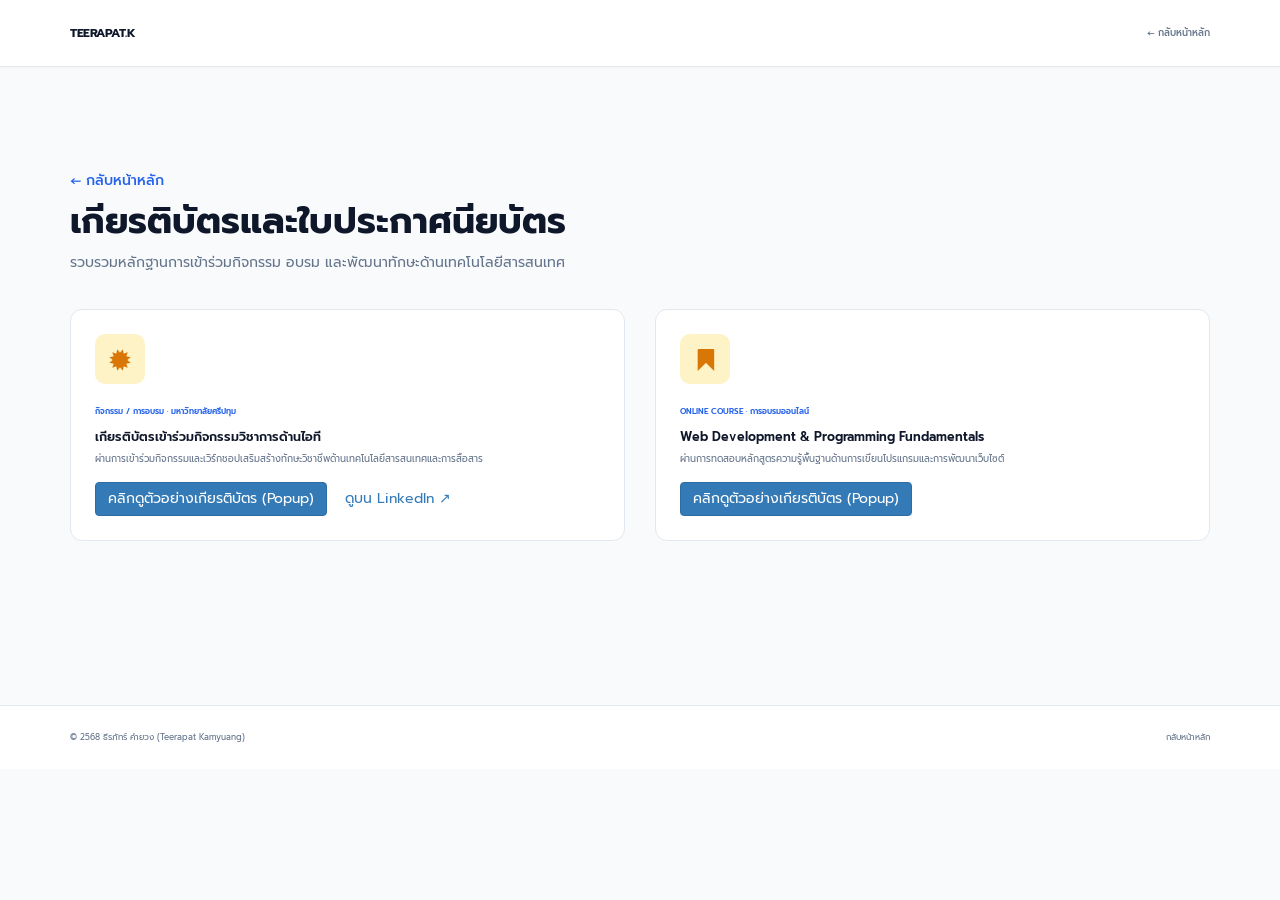
==== certificates.html @ 73149c90 "add certificates page" ====
<!DOCTYPE html>
<html lang="th">
<head>
  <meta charset="utf-8">
  <meta name="viewport" content="width=device-width, initial-scale=1">
  <title>เกียรติบัตรและใบประกาศนียบัตร | ธีรภัทร์ คำยวง</title>

  <!-- Bootstrap 3.4.1 & jQuery -->
  <link rel="stylesheet" href="https://maxcdn.bootstrapcdn.com/bootstrap/3.4.1/css/bootstrap.min.css">
  <script src="https://ajax.googleapis.com/ajax/libs/jquery/3.7.1/jquery.min.js"></script>
  <script src="https://maxcdn.bootstrapcdn.com/bootstrap/3.4.1/js/bootstrap.min.js"></script>

  <!-- Google Fonts: Prompt -->
  <link rel="preconnect" href="https://fonts.googleapis.com">
  <link rel="preconnect" href="https://fonts.gstatic.com" crossorigin>
  <link href="https://fonts.googleapis.com/css2?family=Prompt:wght@300;400;500;600;700&display=swap" rel="stylesheet">

  <link href="myy.css" rel="stylesheet">
</head>
<body>

<!-- NAVBAR -->
<nav class="navbar navbar-default navbar-fixed-top custom-nav">
  <div class="container">
    <div class="navbar-header">
      <button type="button" class="navbar-toggle collapsed" data-toggle="collapse" data-target="#navbar-menu">
        <span class="icon-bar"></span>
        <span class="icon-bar"></span>
        <span class="icon-bar"></span>
      </button>
      <a class="navbar-brand brand-logo" href="index.html">TEERAPAT.K</a>
    </div>

    <div class="collapse navbar-collapse" id="navbar-menu">
      <ul class="nav navbar-nav navbar-right">
        <li><a href="index.html">← กลับหน้าหลัก</a></li>
      </ul>
    </div>
  </div>
</nav>

<main class="section-padding" style="padding-top: 100px;">
  <div class="container">
    <div class="section-title-wrap text-left">
      <a href="index.html" class="back-link">← กลับหน้าหลัก</a>
      <h1 style="margin-top: 10px; font-weight: 700; color: #0f172a;">เกียรติบัตรและใบประกาศนียบัตร</h1>
      <p>รวบรวมหลักฐานการเข้าร่วมกิจกรรม อบรม และพัฒนาทักษะด้านเทคโนโลยีสารสนเทศ</p>
    </div>

    <div class="row">
      <!-- ใบที่ 1 -->
      <div class="col-md-6 col-sm-12">
        <div class="custom-card">
          <div class="card-icon-header icon-cert">
            <span class="glyphicon glyphicon-certificate"></span>
          </div>
          <div class="card-content">
            <span class="card-tag">กิจกรรม / การอบรม · มหาวิทยาลัยศรีปทุม</span>
            <h3>เกียรติบัตรเข้าร่วมกิจกรรมวิชาการด้านไอที</h3>
            <p>ผ่านการเข้าร่วมกิจกรรมและเวิร์กชอปเสริมสร้างทักษะวิชาชีพด้านเทคโนโลยีสารสนเทศและการสื่อสาร</p>
            <div style="margin-top: 15px;">
              <!-- ปุ่มเปิด Modal Popup ของ Bootstrap -->
              <button type="button" class="btn btn-primary" data-toggle="modal" data-target="#certModal1">
                คลิกดูตัวอย่างเกียรติบัตร (Popup)
              </button>
              <a class="btn btn-link" href="https://www.linkedin.com/in/teerapat-kamyuang-30a605290/" target="_blank">
                ดูบน LinkedIn ↗
              </a>
            </div>
          </div>
        </div>
      </div>

      <!-- ใบที่ 2 -->
      <div class="col-md-6 col-sm-12">
        <div class="custom-card">
          <div class="card-icon-header icon-cert">
            <span class="glyphicon glyphicon-bookmark"></span>
          </div>
          <div class="card-content">
            <span class="card-tag">Online Course · การอบรมออนไลน์</span>
            <h3>Web Development &amp; Programming Fundamentals</h3>
            <p>ผ่านการทดสอบหลักสูตรความรู้พื้นฐานด้านการเขียนโปรแกรมและการพัฒนาเว็บไซต์</p>
            <div style="margin-top: 15px;">
              <button type="button" class="btn btn-primary" data-toggle="modal" data-target="#certModal2">
                คลิกดูตัวอย่างเกียรติบัตร (Popup)
              </button>
            </div>
          </div>
        </div>
      </div>
    </div>
  </div>
</main>

<!-- BOOTSTRAP MODAL 1 -->
<div id="certModal1" class="modal fade" role="dialog">
  <div class="modal-dialog modal-lg">
    <div class="modal-content">
      <div class="modal-header">
        <button type="button" class="close" data-dismiss="modal">&times;</button>
        <h4 class="modal-title">เกียรติบัตรเข้าร่วมกิจกรรมวิชาการด้านไอที</h4>
      </div>
      <div class="modal-body text-center" style="padding: 30px;">
        <!-- หากมีรูปภาพ สามารถเปลี่ยนมาใส่แท็ก <img src="รูป.jpg" class="img-responsive"> ได้ -->
        <div class="cert-preview-placeholder">
          <span class="glyphicon glyphicon-file" style="font-size: 50px; color: #2563eb;"></span>
          <p style="margin-top: 15px; color: #64748b;">(สามารถนำไฟล์รูปภาพเกียรติบัตรจริงมาแสดงผลตรงนี้ได้)</p>
        </div>
      </div>
      <div class="modal-footer">
        <a href="https://www.linkedin.com/in/teerapat-kamyuang-30a605290/" target="_blank" class="btn btn-primary">เปิดดูเอกสารต้นฉบับบน LinkedIn</a>
        <button type="button" class="btn btn-default" data-dismiss="modal">ปิดหน้าต่าง</button>
      </div>
    </div>
  </div>
</div>

<!-- BOOTSTRAP MODAL 2 -->
<div id="certModal2" class="modal fade" role="dialog">
  <div class="modal-dialog modal-lg">
    <div class="modal-content">
      <div class="modal-header">
        <button type="button" class="close" data-dismiss="modal">&times;</button>
        <h4 class="modal-title">Web Development &amp; Programming Fundamentals</h4>
      </div>
      <div class="modal-body text-center" style="padding: 30px;">
        <div class="cert-preview-placeholder">
          <span class="glyphicon glyphicon-file" style="font-size: 50px; color: #2563eb;"></span>
          <p style="margin-top: 15px; color: #64748b;">(สามารถนำไฟล์รูปภาพเกียรติบัตรจริงมาแสดงผลตรงนี้ได้)</p>
        </div>
      </div>
      <div class="modal-footer">
        <button type="button" class="btn btn-default" data-dismiss="modal">ปิดหน้าต่าง</button>
      </div>
    </div>
  </div>
</div>

<!-- FOOTER -->
<footer class="site-footer" style="margin-top: 80px;">
  <div class="container">
    <div class="row">
      <div class="col-sm-6 text-left">
        <span>© 2568 ธีรภัทร์ คำยวง (Teerapat Kamyuang)</span>
      </div>
      <div class="col-sm-6 text-right">
        <a href="index.html">กลับหน้าหลัก</a>
      </div>
    </div>
  </div>
</footer>

</body>
</html>
---- myy.css ----
/* --- RESET & TYPOGRAPHY --- */
body {
  font-family: 'Prompt', -apple-system, BlinkMacSystemFont, sans-serif !important;
  background-color: #f8fafc;
  color: #1e293b;
  line-height: 1.6;
  padding-top: 70px; /* เว้นที่ให้ Fixed Navbar */
}

/* --- NAVBAR STYLING --- */
.custom-nav {
  background-color: rgba(255, 255, 255, 0.95);
  backdrop-filter: blur(8px);
  border-bottom: 1px solid #e2e8f0;
  padding: 8px 0;
  box-shadow: 0 1px 3px rgba(0, 0, 0, 0.04);
}

.brand-logo {
  font-weight: 700;
  color: #0f172a !important;
  letter-spacing: -0.5px;
  font-size: 1.2rem;
}

.custom-nav .navbar-nav > li > a {
  color: #64748b;
  font-weight: 500;
  font-size: 0.95rem;
  transition: color 0.2s;
}

.custom-nav .navbar-nav > li > a:hover {
  color: #2563eb !important;
  background: transparent !important;
}

/* --- HERO SECTION --- */
.hero-section {
  padding: 60px 0 40px 0;
}

.hero-align {
  display: flex;
  align-items: center;
  flex-wrap: wrap;
}

.status-badge {
  display: inline-block;
  background: #dcfce7;
  color: #166534;
  font-size: 0.85rem;
  font-weight: 500;
  padding: 4px 14px;
  border-radius: 50px;
  margin-bottom: 20px;
}

.status-dot {
  display: inline-block;
  width: 8px;
  height: 8px;
  background-color: #22c55e;
  border-radius: 50%;
  margin-right: 6px;
}

.hero-title {
  font-size: 2.5rem;
  font-weight: 700;
  color: #0f172a;
  line-height: 1.3;
  margin-bottom: 20px;
}

.text-primary-custom {
  color: #2563eb;
}

.hero-desc {
  color: #64748b;
  font-size: 1.1rem;
  max-width: 540px;
}

.meta-card {
  background: #ffffff;
  border: 1px solid #e2e8f0;
  border-radius: 12px;
  padding: 24px;
  box-shadow: 0 4px 6px -1px rgba(0, 0, 0, 0.05);
}

.meta-row {
  padding: 10px 0;
  border-bottom: 1px solid #f1f5f9;
}

.meta-row:last-child {
  border-bottom: none;
}

.meta-label {
  display: block;
  font-size: 0.8rem;
  color: #94a3b8;
  text-transform: uppercase;
}

.meta-value {
  font-size: 1rem;
  font-weight: 600;
  color: #0f172a;
}

/* --- SECTION & TITLES --- */
.section-padding {
  padding: 60px 0;
}

.bg-light-section {
  background-color: #ffffff;
  border-top: 1px solid #e2e8f0;
  border-bottom: 1px solid #e2e8f0;
}

.section-title-wrap {
  margin-bottom: 35px;
}

.section-title-wrap h2 {
  font-size: 1.8rem;
  font-weight: 700;
  color: #0f172a;
  margin-bottom: 5px;
}

.section-title-wrap p {
  color: #64748b;
}

/* --- CARDS --- */
.custom-card {
  background: #ffffff;
  border: 1px solid #e2e8f0;
  border-radius: 12px;
  padding: 24px;
  margin-bottom: 24px;
  transition: all 0.25s ease;
}

.custom-card:hover {
  transform: translateY(-4px);
  box-shadow: 0 10px 20px -5px rgba(0, 0, 0, 0.08);
  border-color: #cbd5e1;
}

.card-icon-header {
  width: 50px;
  height: 50px;
  border-radius: 10px;
  display: flex;
  align-items: center;
  justify-content: center;
  font-size: 22px;
  margin-bottom: 15px;
}

.icon-code {
  background: #eff6ff;
  color: #2563eb;
}

.icon-cert {
  background: #fef3c7;
  color: #d97706;
}

.card-tag {
  font-size: 0.8rem;
  font-weight: 600;
  color: #2563eb;
  text-transform: uppercase;
}

.custom-card h3 {
  font-size: 1.25rem;
  font-weight: 600;
  color: #0f172a;
  margin: 8px 0;
}

.custom-card p {
  color: #64748b;
  font-size: 0.95rem;
}

.card-btn-link {
  display: inline-block;
  color: #2563eb;
  font-weight: 600;
  margin-top: 10px;
  text-decoration: none !important;
}

/* --- SKILLS --- */
.skills-box h4 {
  font-weight: 600;
  color: #0f172a;
}

.badge-tags {
  margin-top: 10px;
}

.skill-badge {
  display: inline-block;
  background: #eff6ff;
  color: #2563eb;
  border: 1px solid #bfdbfe;
  padding: 6px 14px;
  border-radius: 20px;
  font-size: 0.85rem;
  font-weight: 500;
  margin: 4px;
}

.styled-list {
  padding-left: 20px;
  color: #64748b;
  margin-top: 10px;
}

.styled-list li {
  margin-bottom: 8px;
}

/* --- CONTACT BOX --- */
.contact-box-card {
  background: #0f172a;
  color: #ffffff;
  border-radius: 16px;
  padding: 40px 20px;
}

.contact-box-card h2 {
  color: #ffffff;
  font-weight: 700;
  margin-bottom: 10px;
}

.contact-box-card p {
  color: #94a3b8;
  margin-bottom: 30px;
}

.contact-action-btn {
  display: block;
  background: #1e293b;
  color: #ffffff !important;
  border: 1px solid #334155;
  padding: 12px;
  border-radius: 8px;
  font-weight: 500;
  text-decoration: none !important;
  margin-bottom: 15px;
  transition: all 0.2s;
}

.contact-action-btn:hover {
  background: #2563eb;
  border-color: #2563eb;
}

.social-links-area {
  margin-top: 25px;
  border-top: 1px solid #1e293b;
  padding-top: 20px;
}

.social-text {
  color: #64748b;
  margin-right: 15px;
}

.custom-social-btn {
  background: transparent;
  color: #cbd5e1;
  border-color: #334155;
  margin: 4px;
  border-radius: 8px;
}

.custom-social-btn:hover {
  background: rgba(255, 255, 255, 0.1);
  color: #ffffff;
  border-color: #94a3b8;
}

/* --- CERTIFICATE MODAL & BACK LINK --- */
.back-link {
  color: #2563eb;
  font-weight: 500;
  text-decoration: none !important;
}

.cert-preview-placeholder {
  background: #f8fafc;
  border: 2px dashed #cbd5e1;
  border-radius: 10px;
  padding: 50px 20px;
}

/* --- FOOTER --- */
.site-footer {
  border-top: 1px solid #e2e8f0;
  padding: 25px 0;
  font-size: 0.85rem;
  color: #64748b;
  background: #ffffff;
}

.site-footer a {
  color: #64748b;
  text-decoration: none;
}
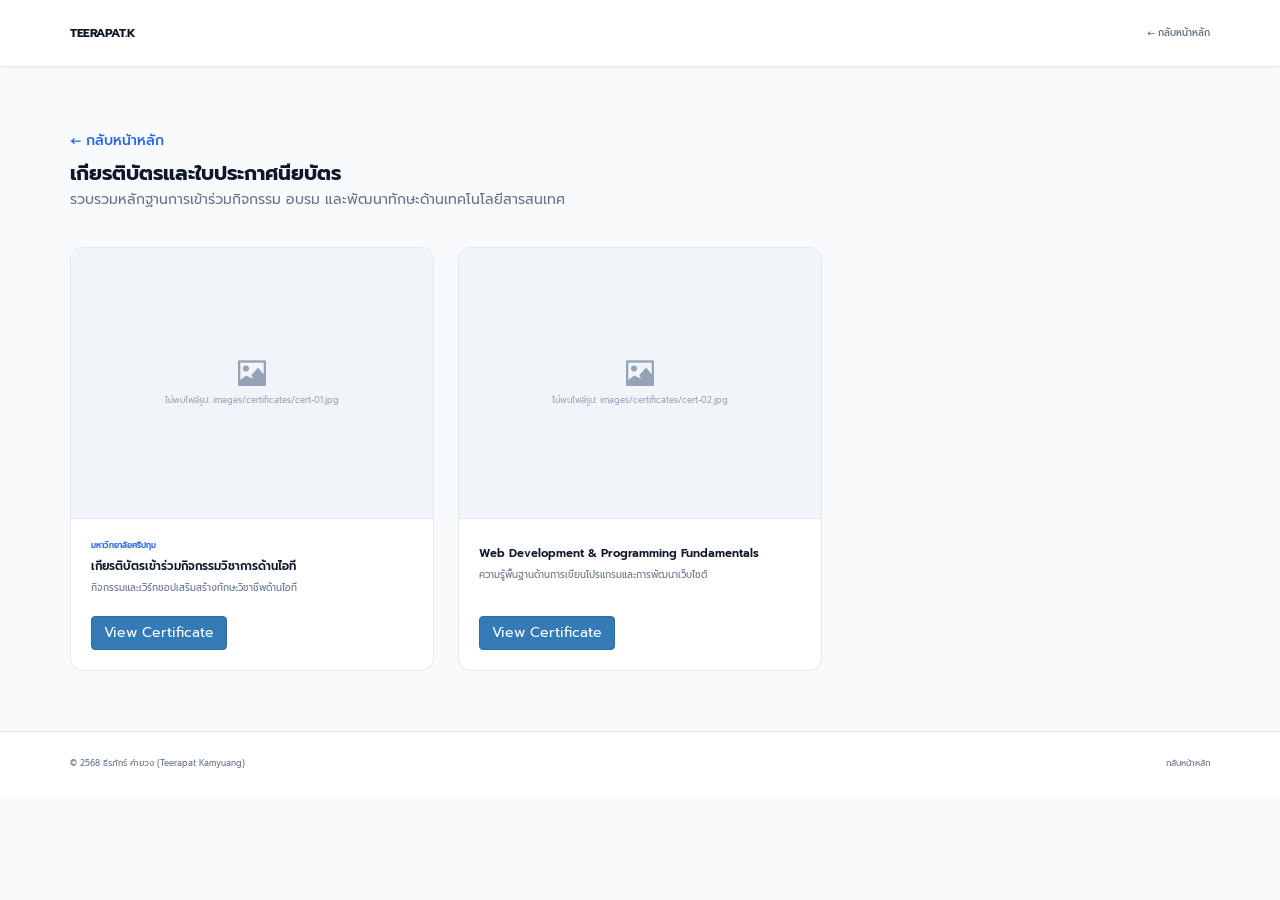
==== commit 521fe690: "Add files via upload" ====
--- a/certificates.html
+++ b/certificates.html
@@ -5,7 +5,7 @@
   <meta name="viewport" content="width=device-width, initial-scale=1">
   <title>เกียรติบัตรและใบประกาศนียบัตร | ธีรภัทร์ คำยวง</title>
 
-  <!-- Bootstrap 3.4.1 & jQuery -->
+  <!-- Bootstrap 3.4.1 & jQuery (เหมือนเดิม) -->
   <link rel="stylesheet" href="https://maxcdn.bootstrapcdn.com/bootstrap/3.4.1/css/bootstrap.min.css">
   <script src="https://ajax.googleapis.com/ajax/libs/jquery/3.7.1/jquery.min.js"></script>
   <script src="https://maxcdn.bootstrapcdn.com/bootstrap/3.4.1/js/bootstrap.min.js"></script>
@@ -15,7 +15,9 @@
   <link rel="preconnect" href="https://fonts.gstatic.com" crossorigin>
   <link href="https://fonts.googleapis.com/css2?family=Prompt:wght@300;400;500;600;700&display=swap" rel="stylesheet">
 
+  <!-- สไตล์หลักของเว็บ (ไม่ได้แก้) + สไตล์เฉพาะหน้านี้ (ไฟล์ใหม่) -->
   <link href="myy.css" rel="stylesheet">
+  <link href="certificates.css" rel="stylesheet">
 </head>
 <body>
 
@@ -39,98 +41,40 @@
   </div>
 </nav>
 
-<main class="section-padding" style="padding-top: 100px;">
+<main class="section-padding cert-main">
   <div class="container">
-    <div class="section-title-wrap text-left">
+    <div class="section-title-wrap">
       <a href="index.html" class="back-link">← กลับหน้าหลัก</a>
-      <h1 style="margin-top: 10px; font-weight: 700; color: #0f172a;">เกียรติบัตรและใบประกาศนียบัตร</h1>
+      <h1 class="cert-page-title">เกียรติบัตรและใบประกาศนียบัตร</h1>
       <p>รวบรวมหลักฐานการเข้าร่วมกิจกรรม อบรม และพัฒนาทักษะด้านเทคโนโลยีสารสนเทศ</p>
     </div>
 
-    <div class="row">
-      <!-- ใบที่ 1 -->
-      <div class="col-md-6 col-sm-12">
-        <div class="custom-card">
-          <div class="card-icon-header icon-cert">
-            <span class="glyphicon glyphicon-certificate"></span>
-          </div>
-          <div class="card-content">
-            <span class="card-tag">กิจกรรม / การอบรม · มหาวิทยาลัยศรีปทุม</span>
-            <h3>เกียรติบัตรเข้าร่วมกิจกรรมวิชาการด้านไอที</h3>
-            <p>ผ่านการเข้าร่วมกิจกรรมและเวิร์กชอปเสริมสร้างทักษะวิชาชีพด้านเทคโนโลยีสารสนเทศและการสื่อสาร</p>
-            <div style="margin-top: 15px;">
-              <!-- ปุ่มเปิด Modal Popup ของ Bootstrap -->
-              <button type="button" class="btn btn-primary" data-toggle="modal" data-target="#certModal1">
-                คลิกดูตัวอย่างเกียรติบัตร (Popup)
-              </button>
-              <a class="btn btn-link" href="https://www.linkedin.com/in/teerapat-kamyuang-30a605290/" target="_blank">
-                ดูบน LinkedIn ↗
-              </a>
-            </div>
-          </div>
-        </div>
-      </div>
+    <!-- การ์ดทั้งหมดจะถูกสร้างโดย certificates.js มาวางตรงนี้ -->
+    <div id="cert-list" class="cert-grid"></div>
 
-      <!-- ใบที่ 2 -->
-      <div class="col-md-6 col-sm-12">
-        <div class="custom-card">
-          <div class="card-icon-header icon-cert">
-            <span class="glyphicon glyphicon-bookmark"></span>
-          </div>
-          <div class="card-content">
-            <span class="card-tag">Online Course · การอบรมออนไลน์</span>
-            <h3>Web Development &amp; Programming Fundamentals</h3>
-            <p>ผ่านการทดสอบหลักสูตรความรู้พื้นฐานด้านการเขียนโปรแกรมและการพัฒนาเว็บไซต์</p>
-            <div style="margin-top: 15px;">
-              <button type="button" class="btn btn-primary" data-toggle="modal" data-target="#certModal2">
-                คลิกดูตัวอย่างเกียรติบัตร (Popup)
-              </button>
-            </div>
-          </div>
-        </div>
-      </div>
+    <!-- ข้อความเมื่อยังไม่มีใบประกาศ (ซ่อนไว้ก่อน) -->
+    <div id="cert-empty" class="cert-empty" hidden>
+      <span class="glyphicon glyphicon-certificate"></span>
+      <p>ยังไม่มีใบประกาศในขณะนี้ กรุณากลับมาดูใหม่ภายหลัง</p>
     </div>
+
+    <noscript>
+      <p class="cert-empty">กรุณาเปิดใช้งาน JavaScript ในเบราว์เซอร์เพื่อดูใบประกาศ</p>
+    </noscript>
   </div>
 </main>
 
-<!-- BOOTSTRAP MODAL 1 -->
-<div id="certModal1" class="modal fade" role="dialog">
-  <div class="modal-dialog modal-lg">
+<!-- MODAL (Popup) ตัวเดียว ใช้ร่วมกันทุกใบ -->
+<div id="certModal" class="modal fade" tabindex="-1" role="dialog" aria-labelledby="certModalTitle">
+  <div class="modal-dialog modal-lg" role="document">
     <div class="modal-content">
       <div class="modal-header">
-        <button type="button" class="close" data-dismiss="modal">&times;</button>
-        <h4 class="modal-title">เกียรติบัตรเข้าร่วมกิจกรรมวิชาการด้านไอที</h4>
+        <button type="button" class="close" data-dismiss="modal" aria-label="ปิด"><span aria-hidden="true">&times;</span></button>
+        <h4 class="modal-title" id="certModalTitle"></h4>
       </div>
-      <div class="modal-body text-center" style="padding: 30px;">
-        <!-- หากมีรูปภาพ สามารถเปลี่ยนมาใส่แท็ก <img src="รูป.jpg" class="img-responsive"> ได้ -->
-        <div class="cert-preview-placeholder">
-          <span class="glyphicon glyphicon-file" style="font-size: 50px; color: #2563eb;"></span>
-          <p style="margin-top: 15px; color: #64748b;">(สามารถนำไฟล์รูปภาพเกียรติบัตรจริงมาแสดงผลตรงนี้ได้)</p>
-        </div>
-      </div>
+      <div class="modal-body text-center" id="certModalBody"></div>
       <div class="modal-footer">
-        <a href="https://www.linkedin.com/in/teerapat-kamyuang-30a605290/" target="_blank" class="btn btn-primary">เปิดดูเอกสารต้นฉบับบน LinkedIn</a>
-        <button type="button" class="btn btn-default" data-dismiss="modal">ปิดหน้าต่าง</button>
-      </div>
-    </div>
-  </div>
-</div>
-
-<!-- BOOTSTRAP MODAL 2 -->
-<div id="certModal2" class="modal fade" role="dialog">
-  <div class="modal-dialog modal-lg">
-    <div class="modal-content">
-      <div class="modal-header">
-        <button type="button" class="close" data-dismiss="modal">&times;</button>
-        <h4 class="modal-title">Web Development &amp; Programming Fundamentals</h4>
-      </div>
-      <div class="modal-body text-center" style="padding: 30px;">
-        <div class="cert-preview-placeholder">
-          <span class="glyphicon glyphicon-file" style="font-size: 50px; color: #2563eb;"></span>
-          <p style="margin-top: 15px; color: #64748b;">(สามารถนำไฟล์รูปภาพเกียรติบัตรจริงมาแสดงผลตรงนี้ได้)</p>
-        </div>
-      </div>
-      <div class="modal-footer">
+        <span id="certModalActions"></span>
         <button type="button" class="btn btn-default" data-dismiss="modal">ปิดหน้าต่าง</button>
       </div>
     </div>
@@ -138,7 +82,7 @@
 </div>
 
 <!-- FOOTER -->
-<footer class="site-footer" style="margin-top: 80px;">
+<footer class="site-footer">
   <div class="container">
     <div class="row">
       <div class="col-sm-6 text-left">
@@ -151,5 +95,8 @@
   </div>
 </footer>
 
+<!-- ข้อมูลใบประกาศ + โค้ดสร้างการ์ด (ต้องอยู่ท้ายสุดของ body) -->
+<script src="certificates.js"></script>
+
 </body>
-</html>+</html>
--- a/myy.css
+++ b/myy.css
@@ -1,327 +1,327 @@
-/* --- RESET & TYPOGRAPHY --- */
-body {
-  font-family: 'Prompt', -apple-system, BlinkMacSystemFont, sans-serif !important;
-  background-color: #f8fafc;
-  color: #1e293b;
-  line-height: 1.6;
-  padding-top: 70px; /* เว้นที่ให้ Fixed Navbar */
-}
-
-/* --- NAVBAR STYLING --- */
-.custom-nav {
-  background-color: rgba(255, 255, 255, 0.95);
-  backdrop-filter: blur(8px);
-  border-bottom: 1px solid #e2e8f0;
-  padding: 8px 0;
-  box-shadow: 0 1px 3px rgba(0, 0, 0, 0.04);
-}
-
-.brand-logo {
-  font-weight: 700;
-  color: #0f172a !important;
-  letter-spacing: -0.5px;
-  font-size: 1.2rem;
-}
-
-.custom-nav .navbar-nav > li > a {
-  color: #64748b;
-  font-weight: 500;
-  font-size: 0.95rem;
-  transition: color 0.2s;
-}
-
-.custom-nav .navbar-nav > li > a:hover {
-  color: #2563eb !important;
-  background: transparent !important;
-}
-
-/* --- HERO SECTION --- */
-.hero-section {
-  padding: 60px 0 40px 0;
-}
-
-.hero-align {
-  display: flex;
-  align-items: center;
-  flex-wrap: wrap;
-}
-
-.status-badge {
-  display: inline-block;
-  background: #dcfce7;
-  color: #166534;
-  font-size: 0.85rem;
-  font-weight: 500;
-  padding: 4px 14px;
-  border-radius: 50px;
-  margin-bottom: 20px;
-}
-
-.status-dot {
-  display: inline-block;
-  width: 8px;
-  height: 8px;
-  background-color: #22c55e;
-  border-radius: 50%;
-  margin-right: 6px;
-}
-
-.hero-title {
-  font-size: 2.5rem;
-  font-weight: 700;
-  color: #0f172a;
-  line-height: 1.3;
-  margin-bottom: 20px;
-}
-
-.text-primary-custom {
-  color: #2563eb;
-}
-
-.hero-desc {
-  color: #64748b;
-  font-size: 1.1rem;
-  max-width: 540px;
-}
-
-.meta-card {
-  background: #ffffff;
-  border: 1px solid #e2e8f0;
-  border-radius: 12px;
-  padding: 24px;
-  box-shadow: 0 4px 6px -1px rgba(0, 0, 0, 0.05);
-}
-
-.meta-row {
-  padding: 10px 0;
-  border-bottom: 1px solid #f1f5f9;
-}
-
-.meta-row:last-child {
-  border-bottom: none;
-}
-
-.meta-label {
-  display: block;
-  font-size: 0.8rem;
-  color: #94a3b8;
-  text-transform: uppercase;
-}
-
-.meta-value {
-  font-size: 1rem;
-  font-weight: 600;
-  color: #0f172a;
-}
-
-/* --- SECTION & TITLES --- */
-.section-padding {
-  padding: 60px 0;
-}
-
-.bg-light-section {
-  background-color: #ffffff;
-  border-top: 1px solid #e2e8f0;
-  border-bottom: 1px solid #e2e8f0;
-}
-
-.section-title-wrap {
-  margin-bottom: 35px;
-}
-
-.section-title-wrap h2 {
-  font-size: 1.8rem;
-  font-weight: 700;
-  color: #0f172a;
-  margin-bottom: 5px;
-}
-
-.section-title-wrap p {
-  color: #64748b;
-}
-
-/* --- CARDS --- */
-.custom-card {
-  background: #ffffff;
-  border: 1px solid #e2e8f0;
-  border-radius: 12px;
-  padding: 24px;
-  margin-bottom: 24px;
-  transition: all 0.25s ease;
-}
-
-.custom-card:hover {
-  transform: translateY(-4px);
-  box-shadow: 0 10px 20px -5px rgba(0, 0, 0, 0.08);
-  border-color: #cbd5e1;
-}
-
-.card-icon-header {
-  width: 50px;
-  height: 50px;
-  border-radius: 10px;
-  display: flex;
-  align-items: center;
-  justify-content: center;
-  font-size: 22px;
-  margin-bottom: 15px;
-}
-
-.icon-code {
-  background: #eff6ff;
-  color: #2563eb;
-}
-
-.icon-cert {
-  background: #fef3c7;
-  color: #d97706;
-}
-
-.card-tag {
-  font-size: 0.8rem;
-  font-weight: 600;
-  color: #2563eb;
-  text-transform: uppercase;
-}
-
-.custom-card h3 {
-  font-size: 1.25rem;
-  font-weight: 600;
-  color: #0f172a;
-  margin: 8px 0;
-}
-
-.custom-card p {
-  color: #64748b;
-  font-size: 0.95rem;
-}
-
-.card-btn-link {
-  display: inline-block;
-  color: #2563eb;
-  font-weight: 600;
-  margin-top: 10px;
-  text-decoration: none !important;
-}
-
-/* --- SKILLS --- */
-.skills-box h4 {
-  font-weight: 600;
-  color: #0f172a;
-}
-
-.badge-tags {
-  margin-top: 10px;
-}
-
-.skill-badge {
-  display: inline-block;
-  background: #eff6ff;
-  color: #2563eb;
-  border: 1px solid #bfdbfe;
-  padding: 6px 14px;
-  border-radius: 20px;
-  font-size: 0.85rem;
-  font-weight: 500;
-  margin: 4px;
-}
-
-.styled-list {
-  padding-left: 20px;
-  color: #64748b;
-  margin-top: 10px;
-}
-
-.styled-list li {
-  margin-bottom: 8px;
-}
-
-/* --- CONTACT BOX --- */
-.contact-box-card {
-  background: #0f172a;
-  color: #ffffff;
-  border-radius: 16px;
-  padding: 40px 20px;
-}
-
-.contact-box-card h2 {
-  color: #ffffff;
-  font-weight: 700;
-  margin-bottom: 10px;
-}
-
-.contact-box-card p {
-  color: #94a3b8;
-  margin-bottom: 30px;
-}
-
-.contact-action-btn {
-  display: block;
-  background: #1e293b;
-  color: #ffffff !important;
-  border: 1px solid #334155;
-  padding: 12px;
-  border-radius: 8px;
-  font-weight: 500;
-  text-decoration: none !important;
-  margin-bottom: 15px;
-  transition: all 0.2s;
-}
-
-.contact-action-btn:hover {
-  background: #2563eb;
-  border-color: #2563eb;
-}
-
-.social-links-area {
-  margin-top: 25px;
-  border-top: 1px solid #1e293b;
-  padding-top: 20px;
-}
-
-.social-text {
-  color: #64748b;
-  margin-right: 15px;
-}
-
-.custom-social-btn {
-  background: transparent;
-  color: #cbd5e1;
-  border-color: #334155;
-  margin: 4px;
-  border-radius: 8px;
-}
-
-.custom-social-btn:hover {
-  background: rgba(255, 255, 255, 0.1);
-  color: #ffffff;
-  border-color: #94a3b8;
-}
-
-/* --- CERTIFICATE MODAL & BACK LINK --- */
-.back-link {
-  color: #2563eb;
-  font-weight: 500;
-  text-decoration: none !important;
-}
-
-.cert-preview-placeholder {
-  background: #f8fafc;
-  border: 2px dashed #cbd5e1;
-  border-radius: 10px;
-  padding: 50px 20px;
-}
-
-/* --- FOOTER --- */
-.site-footer {
-  border-top: 1px solid #e2e8f0;
-  padding: 25px 0;
-  font-size: 0.85rem;
-  color: #64748b;
-  background: #ffffff;
-}
-
-.site-footer a {
-  color: #64748b;
-  text-decoration: none;
+/* --- RESET & TYPOGRAPHY --- */
+body {
+  font-family: 'Prompt', -apple-system, BlinkMacSystemFont, sans-serif !important;
+  background-color: #f8fafc;
+  color: #1e293b;
+  line-height: 1.6;
+  padding-top: 70px; /* เว้นที่ให้ Fixed Navbar */
+}
+
+/* --- NAVBAR STYLING --- */
+.custom-nav {
+  background-color: rgba(255, 255, 255, 0.95);
+  backdrop-filter: blur(8px);
+  border-bottom: 1px solid #e2e8f0;
+  padding: 8px 0;
+  box-shadow: 0 1px 3px rgba(0, 0, 0, 0.04);
+}
+
+.brand-logo {
+  font-weight: 700;
+  color: #0f172a !important;
+  letter-spacing: -0.5px;
+  font-size: 1.2rem;
+}
+
+.custom-nav .navbar-nav > li > a {
+  color: #64748b;
+  font-weight: 500;
+  font-size: 0.95rem;
+  transition: color 0.2s;
+}
+
+.custom-nav .navbar-nav > li > a:hover {
+  color: #2563eb !important;
+  background: transparent !important;
+}
+
+/* --- HERO SECTION --- */
+.hero-section {
+  padding: 60px 0 40px 0;
+}
+
+.hero-align {
+  display: flex;
+  align-items: center;
+  flex-wrap: wrap;
+}
+
+.status-badge {
+  display: inline-block;
+  background: #dcfce7;
+  color: #166534;
+  font-size: 0.85rem;
+  font-weight: 500;
+  padding: 4px 14px;
+  border-radius: 50px;
+  margin-bottom: 20px;
+}
+
+.status-dot {
+  display: inline-block;
+  width: 8px;
+  height: 8px;
+  background-color: #22c55e;
+  border-radius: 50%;
+  margin-right: 6px;
+}
+
+.hero-title {
+  font-size: 2.5rem;
+  font-weight: 700;
+  color: #0f172a;
+  line-height: 1.3;
+  margin-bottom: 20px;
+}
+
+.text-primary-custom {
+  color: #2563eb;
+}
+
+.hero-desc {
+  color: #64748b;
+  font-size: 1.1rem;
+  max-width: 540px;
+}
+
+.meta-card {
+  background: #ffffff;
+  border: 1px solid #e2e8f0;
+  border-radius: 12px;
+  padding: 24px;
+  box-shadow: 0 4px 6px -1px rgba(0, 0, 0, 0.05);
+}
+
+.meta-row {
+  padding: 10px 0;
+  border-bottom: 1px solid #f1f5f9;
+}
+
+.meta-row:last-child {
+  border-bottom: none;
+}
+
+.meta-label {
+  display: block;
+  font-size: 0.8rem;
+  color: #94a3b8;
+  text-transform: uppercase;
+}
+
+.meta-value {
+  font-size: 1rem;
+  font-weight: 600;
+  color: #0f172a;
+}
+
+/* --- SECTION & TITLES --- */
+.section-padding {
+  padding: 60px 0;
+}
+
+.bg-light-section {
+  background-color: #ffffff;
+  border-top: 1px solid #e2e8f0;
+  border-bottom: 1px solid #e2e8f0;
+}
+
+.section-title-wrap {
+  margin-bottom: 35px;
+}
+
+.section-title-wrap h2 {
+  font-size: 1.8rem;
+  font-weight: 700;
+  color: #0f172a;
+  margin-bottom: 5px;
+}
+
+.section-title-wrap p {
+  color: #64748b;
+}
+
+/* --- CARDS --- */
+.custom-card {
+  background: #ffffff;
+  border: 1px solid #e2e8f0;
+  border-radius: 12px;
+  padding: 24px;
+  margin-bottom: 24px;
+  transition: all 0.25s ease;
+}
+
+.custom-card:hover {
+  transform: translateY(-4px);
+  box-shadow: 0 10px 20px -5px rgba(0, 0, 0, 0.08);
+  border-color: #cbd5e1;
+}
+
+.card-icon-header {
+  width: 50px;
+  height: 50px;
+  border-radius: 10px;
+  display: flex;
+  align-items: center;
+  justify-content: center;
+  font-size: 22px;
+  margin-bottom: 15px;
+}
+
+.icon-code {
+  background: #eff6ff;
+  color: #2563eb;
+}
+
+.icon-cert {
+  background: #fef3c7;
+  color: #d97706;
+}
+
+.card-tag {
+  font-size: 0.8rem;
+  font-weight: 600;
+  color: #2563eb;
+  text-transform: uppercase;
+}
+
+.custom-card h3 {
+  font-size: 1.25rem;
+  font-weight: 600;
+  color: #0f172a;
+  margin: 8px 0;
+}
+
+.custom-card p {
+  color: #64748b;
+  font-size: 0.95rem;
+}
+
+.card-btn-link {
+  display: inline-block;
+  color: #2563eb;
+  font-weight: 600;
+  margin-top: 10px;
+  text-decoration: none !important;
+}
+
+/* --- SKILLS --- */
+.skills-box h4 {
+  font-weight: 600;
+  color: #0f172a;
+}
+
+.badge-tags {
+  margin-top: 10px;
+}
+
+.skill-badge {
+  display: inline-block;
+  background: #eff6ff;
+  color: #2563eb;
+  border: 1px solid #bfdbfe;
+  padding: 6px 14px;
+  border-radius: 20px;
+  font-size: 0.85rem;
+  font-weight: 500;
+  margin: 4px;
+}
+
+.styled-list {
+  padding-left: 20px;
+  color: #64748b;
+  margin-top: 10px;
+}
+
+.styled-list li {
+  margin-bottom: 8px;
+}
+
+/* --- CONTACT BOX --- */
+.contact-box-card {
+  background: #0f172a;
+  color: #ffffff;
+  border-radius: 16px;
+  padding: 40px 20px;
+}
+
+.contact-box-card h2 {
+  color: #ffffff;
+  font-weight: 700;
+  margin-bottom: 10px;
+}
+
+.contact-box-card p {
+  color: #94a3b8;
+  margin-bottom: 30px;
+}
+
+.contact-action-btn {
+  display: block;
+  background: #1e293b;
+  color: #ffffff !important;
+  border: 1px solid #334155;
+  padding: 12px;
+  border-radius: 8px;
+  font-weight: 500;
+  text-decoration: none !important;
+  margin-bottom: 15px;
+  transition: all 0.2s;
+}
+
+.contact-action-btn:hover {
+  background: #2563eb;
+  border-color: #2563eb;
+}
+
+.social-links-area {
+  margin-top: 25px;
+  border-top: 1px solid #1e293b;
+  padding-top: 20px;
+}
+
+.social-text {
+  color: #64748b;
+  margin-right: 15px;
+}
+
+.custom-social-btn {
+  background: transparent;
+  color: #cbd5e1;
+  border-color: #334155;
+  margin: 4px;
+  border-radius: 8px;
+}
+
+.custom-social-btn:hover {
+  background: rgba(255, 255, 255, 0.1);
+  color: #ffffff;
+  border-color: #94a3b8;
+}
+
+/* --- CERTIFICATE MODAL & BACK LINK --- */
+.back-link {
+  color: #2563eb;
+  font-weight: 500;
+  text-decoration: none !important;
+}
+
+.cert-preview-placeholder {
+  background: #f8fafc;
+  border: 2px dashed #cbd5e1;
+  border-radius: 10px;
+  padding: 50px 20px;
+}
+
+/* --- FOOTER --- */
+.site-footer {
+  border-top: 1px solid #e2e8f0;
+  padding: 25px 0;
+  font-size: 0.85rem;
+  color: #64748b;
+  background: #ffffff;
+}
+
+.site-footer a {
+  color: #64748b;
+  text-decoration: none;
 }
--- a/certificates.css
+++ b/certificates.css
@@ -0,0 +1,136 @@
+/* certificates.css — สไตล์เฉพาะหน้าเกียรติบัตร (ใช้ร่วมกับ myy.css) */
+
+/* ดันส่วนท้ายให้อยู่ล่างสุด แม้มีใบประกาศน้อย */
+.cert-main {
+  min-height: 70vh;
+}
+
+.cert-page-title {
+  margin: 10px 0 5px;
+  font-size: 2rem;
+  font-weight: 700;
+  color: #0f172a;
+}
+
+/* ตารางการ์ด: จอใหญ่ 3 คอลัมน์ / แท็บเล็ต 2 / มือถือ 1 (ปรับเองอัตโนมัติ) */
+.cert-grid {
+  display: grid;
+  grid-template-columns: repeat(auto-fill, minmax(min(100%, 300px), 1fr));
+  gap: 24px;
+}
+
+.cert-card {
+  display: flex;
+  flex-direction: column;
+  background: #ffffff;
+  border: 1px solid #e2e8f0;
+  border-radius: 12px;
+  overflow: hidden;
+  transition: all 0.25s ease;
+}
+
+.cert-card:hover {
+  transform: translateY(-4px);
+  box-shadow: 0 10px 20px -5px rgba(0, 0, 0, 0.08);
+  border-color: #cbd5e1;
+}
+
+/* รูปตัวอย่างบนการ์ด */
+.cert-thumb {
+  aspect-ratio: 4 / 3;
+  background: #f1f5f9;
+  border-bottom: 1px solid #e2e8f0;
+}
+
+.cert-thumb img {
+  display: block;
+  width: 100%;
+  height: 100%;
+  object-fit: contain; /* แสดงใบประกาศเต็มใบ ไม่ถูกตัด */
+}
+
+/* ข้อความเมื่อรูปหาไม่เจอ / ยังไม่มีรูป */
+.cert-img-missing {
+  display: flex;
+  flex-direction: column;
+  align-items: center;
+  justify-content: center;
+  height: 100%;
+  min-height: 160px;
+  padding: 16px;
+  text-align: center;
+  color: #94a3b8;
+  font-size: 0.85rem;
+  word-break: break-all;
+}
+
+.cert-img-missing .glyphicon {
+  font-size: 28px;
+  margin-bottom: 8px;
+}
+
+.cert-body {
+  display: flex;
+  flex-direction: column;
+  flex: 1;
+  padding: 20px;
+}
+
+.cert-body .card-tag {
+  display: block;
+}
+
+.cert-title {
+  margin: 8px 0;
+  font-size: 1.15rem;
+  font-weight: 600;
+  color: #0f172a;
+}
+
+.cert-course,
+.cert-date {
+  margin: 0 0 6px;
+  font-size: 0.95rem;
+  color: #64748b;
+}
+
+/* ดันปุ่มลงล่างสุดของการ์ด ให้ทุกใบเรียงเสมอกัน */
+.cert-actions {
+  margin-top: auto;
+  padding-top: 14px;
+}
+
+/* รูปใหญ่ใน Popup */
+.cert-modal-img img {
+  max-width: 100%;
+  height: auto;
+  border: 1px solid #e2e8f0;
+  border-radius: 8px;
+}
+
+.cert-modal-img .cert-img-missing {
+  min-height: 220px;
+  background: #f8fafc;
+  border: 2px dashed #cbd5e1;
+  border-radius: 10px;
+}
+
+/* ข้อความเมื่อยังไม่มีใบประกาศ */
+.cert-empty {
+  padding: 60px 20px;
+  text-align: center;
+  color: #64748b;
+  background: #ffffff;
+  border: 2px dashed #cbd5e1;
+  border-radius: 12px;
+}
+
+.cert-empty .glyphicon {
+  font-size: 36px;
+  color: #d97706;
+}
+
+/* ปุ่มใน footer ของ Popup ให้มีระยะห่างบนมือถือ */
+#certModalActions .btn {
+  margin-right: 5px;
+}
